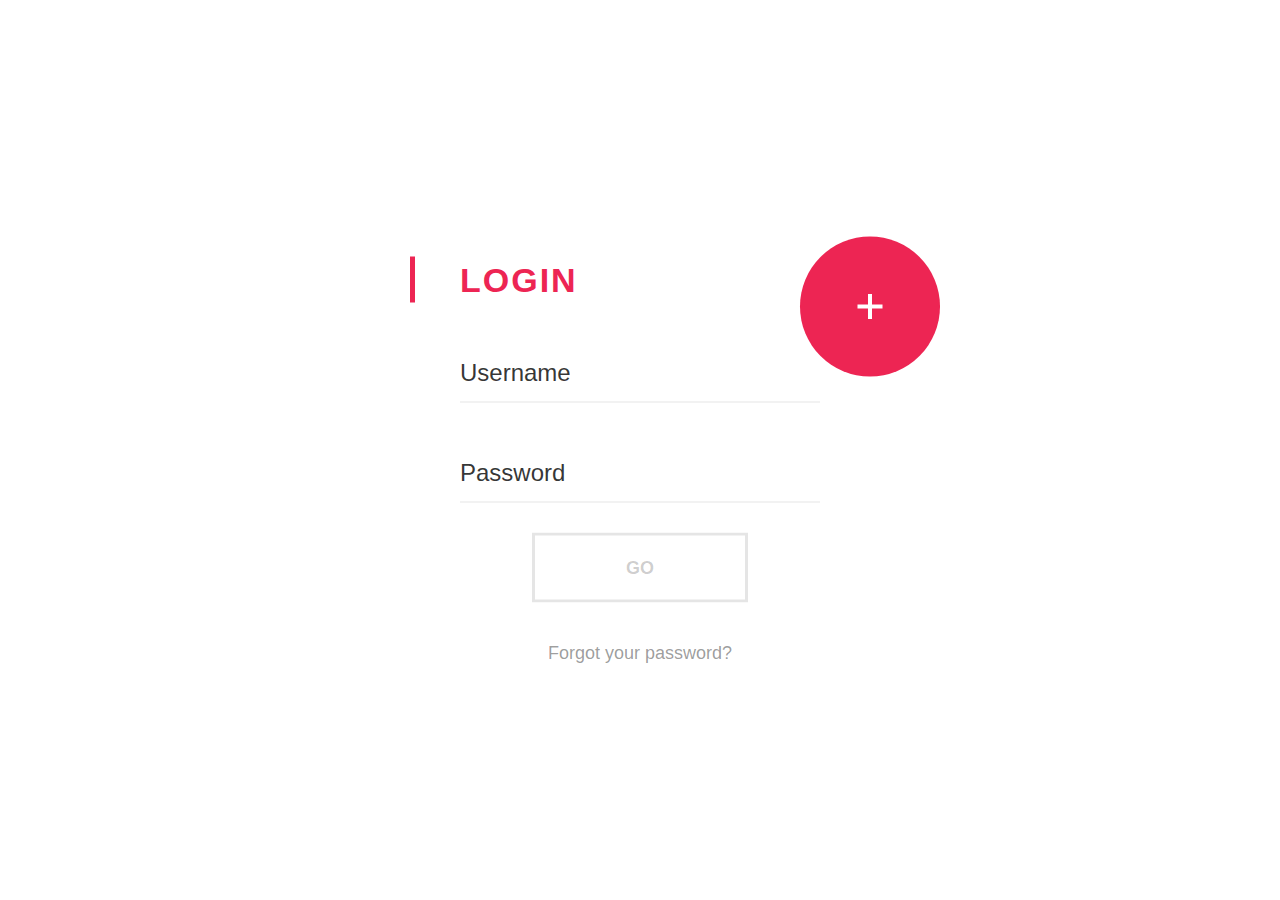
==== web/website.html @ d07f78f4 "Initial commit" ====
<!DOCTYPE html>
<html lang="en">
<head>
    <meta charset="UTF-8">
    <title>STARTE DAS SPIEL</title>
    <link rel = "stylesheet" href="style.css" type="text/css">
</head>
<body>
    <div class="materialContainer">
        <div class="box">
            <div class="title">LOGIN</div>

            <div class="input">
                <label for="name">Username</label>
                <input type="text" name="name" id="name">
                <span class="spin"></span>
            </div>

            <div class="input">
                <label for="pass">Password</label>
                <input type="password" name="pass" id="pass">
                <span class="spin"></span>
            </div>

            <div class="button login">
                <button><span>GO</span> <i class="fa fa-check"></i></button>
            </div>

            <a href="" class="pass-forgot">Forgot your password?</a>
        </div>

        <div class="overbox">
            <div class="material-button alt-2"><span class="shape"></span></div>

            <div class="title">REGISTER</div>

            <div class="input">
                <label for="regname">Username</label>
                <input type="text" name="regname" id="regname">
                <span class="spin"></span>
            </div>

            <div class="input">
                <label for="regpass">Password</label>
                <input type="password" name="regpass" id="regpass">
                <span class="spin"></span>
            </div>

            <div class="input">
                <label for="reregpass">Repeat Password</label>
                <input type="password" name="reregpass" id="reregpass">
                <span class="spin"></span>
            </div>

            <div class="button">
                <button><span>NEXT</span></button>
            </div>
        </div>
    </div>

    <script src="https://cdnjs.cloudflare.com/ajax/libs/jquery/3.4.1/jquery.min.js"></script>
    <script src="script.js"></script>
</body>
</html>
---- web/style.css ----
.box {
    position: relative;
    top: 0;
    opacity: 1;
    float: left;
    padding: 60px 50px 40px 50px;
    width: 100%;
    background: #fff;
    border-radius: 10px;
    transform: scale(1);
    -webkit-transform: scale(1);
    -ms-transform: scale(1);
    z-index: 5;
}

.box.back {
    transform: scale(.95);
    -webkit-transform: scale(.95);
    -ms-transform: scale(.95);
    top: -20px;
    opacity: .8;
    z-index: -1;
}

.box:before {
    content: "";
    width: 100%;
    height: 30px;
    border-radius: 10px;
    position: absolute;
    top: -10px;
    background: rgba(255, 255, 255, .6);
    left: 0;
    transform: scale(.95);
    -webkit-transform: scale(.95);
    -ms-transform: scale(.95);
    z-index: -1;
}

.overbox .title {
    color: #fff;
}

.overbox .title:before {
    background: #fff;
}

.title {
    width: 100%;
    float: left;
    line-height: 46px;
    font-size: 34px;
    font-weight: 700;
    letter-spacing: 2px;
    color: #ED2553;
    position: relative;
}

.title:before {
    content: "";
    width: 5px;
    height: 100%;
    position: absolute;
    top: 0;
    left: -50px;
    background: #ED2553;
}

.input,
.input label,
.input input,
.input .spin,
.button,
.button button .button.login button i.fa,
.material-button .shape:before,
.material-button .shape:after,
.button.login button {
    transition: 300ms cubic-bezier(.4, 0, .2, 1);
    -webkit-transition: 300ms cubic-bezier(.4, 0, .2, 1);
    -ms-transition: 300ms cubic-bezier(.4, 0, .2, 1);
}

.material-button,
.alt-2,
.material-button .shape,
.alt-2 .shape,
.box {
    transition: 400ms cubic-bezier(.4, 0, .2, 1);
    -webkit-transition: 400ms cubic-bezier(.4, 0, .2, 1);
    -ms-transition: 400ms cubic-bezier(.4, 0, .2, 1);
}

.input,
.input label,
.input input,
.input .spin,
.button,
.button button {
    width: 100%;
    float: left;
}

.input,
.button {
    margin-top: 30px;
    height: 70px;
}

.input,
.input input,
.button,
.button button {
    position: relative;
}

.input input {
    height: 60px;
    top: 10px;
    border: none;
    background: transparent;
}

.input input,
.input label,
.button button {
    font-family: 'Roboto', sans-serif;
    font-size: 24px;
    color: rgba(0, 0, 0, 0.8);
    font-weight: 300;
}

.input:before,
.input .spin {
    width: 100%;
    height: 1px;
    position: absolute;
    bottom: 0;
    left: 0;
}

.input:before {
    content: "";
    background: rgba(0, 0, 0, 0.1);
    z-index: 3;
}

.input .spin {
    background: #ED2553;
    z-index: 4;
    width: 0;
}

.overbox .input .spin {
    background: rgba(255, 255, 255, 1);
}

.overbox .input:before {
    background: rgba(255, 255, 255, 0.5);
}

.input label {
    position: absolute;
    top: 10px;
    left: 0;
    z-index: 2;
    cursor: pointer;
    line-height: 60px;
}

.button.login {
    width: 60%;
    left: 20%;
}

.button.login button,
.button button {
    width: 100%;
    line-height: 64px;
    left: 0%;
    background-color: transparent;
    border: 3px solid rgba(0, 0, 0, 0.1);
    font-weight: 900;
    font-size: 18px;
    color: rgba(0, 0, 0, 0.2);
}

.button.login {
    margin-top: 30px;
}

.button {
    margin-top: 20px;
}

.button button {
    background-color: #fff;
    color: #ED2553;
    border: none;
}

.button.login button.active {
    border: 3px solid transparent;
    color: #fff !important;
}

.button.login button.active span {
    opacity: 0;
    transform: scale(0);
    -webkit-transform: scale(0);
    -ms-transform: scale(0);
}

.button.login button.active i.fa {
    opacity: 1;
    transform: scale(1) rotate(-0deg);
    -webkit-transform: scale(1) rotate(-0deg);
    -ms-transform: scale(1) rotate(-0deg);
}

.button.login button i.fa {
    width: 100%;
    height: 100%;
    position: absolute;
    top: 0;
    left: 0;
    line-height: 60px;
    transform: scale(0) rotate(-45deg);
    -webkit-transform: scale(0) rotate(-45deg);
    -ms-transform: scale(0) rotate(-45deg);
}

.button.login button:hover {
    color: #ED2553;
    border-color: #ED2553;
}

.button {
    margin: 40px 0;
    overflow: hidden;
    z-index: 2;
}

.button button {
    cursor: pointer;
    position: relative;
    z-index: 2;
}

.pass-forgot {
    width: 100%;
    float: left;
    text-align: center;
    color: rgba(0, 0, 0, 0.4);
    font-size: 18px;
}

.click-efect {
    position: absolute;
    top: 0;
    left: 0;
    background: #ED2553;
    border-radius: 50%;
}

.overbox {
    width: 100%;
    height: 100%;
    position: absolute;
    top: 0;
    left: 0;
    overflow: inherit;
    border-radius: 10px;
    padding: 60px 50px 40px 50px;
}

.overbox .title,
.overbox .button,
.overbox .input {
    z-index: 111;
    position: relative;
    color: #fff !important;
    display: none;
}

.overbox .title {
    width: 80%;
}

.overbox .input {
    margin-top: 20px;
}

.overbox .input input,
.overbox .input label {
    color: #fff;
}

.overbox .material-button,
.overbox .material-button .shape,
.overbox .alt-2,
.overbox .alt-2 .shape {
    display: block;
}

.material-button,
.alt-2 {
    width: 140px;
    height: 140px;
    border-radius: 50%;
    background: #ED2553;
    position: absolute;
    top: 40px;
    right: -70px;
    cursor: pointer;
    z-index: 100;
    transform: translate(0%, 0%);
    -webkit-transform: translate(0%, 0%);
    -ms-transform: translate(0%, 0%);
}

.material-button .shape,
.alt-2 .shape {
    position: absolute;
    top: 0;
    right: 0;
    width: 100%;
    height: 100%;
}

.material-button .shape:before,
.alt-2 .shape:before,
.material-button .shape:after,
.alt-2 .shape:after {
    content: "";
    background: #fff;
    position: absolute;
    top: 50%;
    left: 50%;
    transform: translate(-50%, -50%) rotate(360deg);
    -webkit-transform: translate(-50%, -50%) rotate(360deg);
    -ms-transform: translate(-50%, -50%) rotate(360deg);
}

.material-button .shape:before,
.alt-2 .shape:before {
    width: 25px;
    height: 4px;
}

.material-button .shape:after,
.alt-2 .shape:after {
    height: 25px;
    width: 4px;
}

.material-button.active,
.alt-2.active {
    top: 50%;
    right: 50%;
    transform: translate(50%, -50%) rotate(0deg);
    -webkit-transform: translate(50%, -50%) rotate(0deg);
    -ms-transform: translate(50%, -50%) rotate(0deg);
}

body {
    background-image: url(https://lh4.googleusercontent.com/-XplyTa1Za-I/VMSgIyAYkHI/AAAAAAAADxM/oL-rD6VP4ts/w1184-h666/Android-Lollipop-wallpapers-Google-Now-Wallpaper-2.png);
    background-position: center;
    background-size: cover;
    background-repeat: no-repeat;
    min-height: 100vh;
    font-family: 'Roboto', sans-serif;
}

body,
html {
    overflow: hidden;
}

.materialContainer {
    width: 100%;
    max-width: 460px;
    position: absolute;
    top: 50%;
    left: 50%;
    transform: translate(-50%, -50%);
    -webkit-transform: translate(-50%, -50%);
    -ms-transform: translate(-50%, -50%);
}

*,
*:after,
*::before {
    -webkit-box-sizing: border-box;
    -moz-box-sizing: border-box;
    box-sizing: border-box;
    margin: 0;
    padding: 0;
    text-decoration: none;
    list-style-type: none;
    outline: none;
}
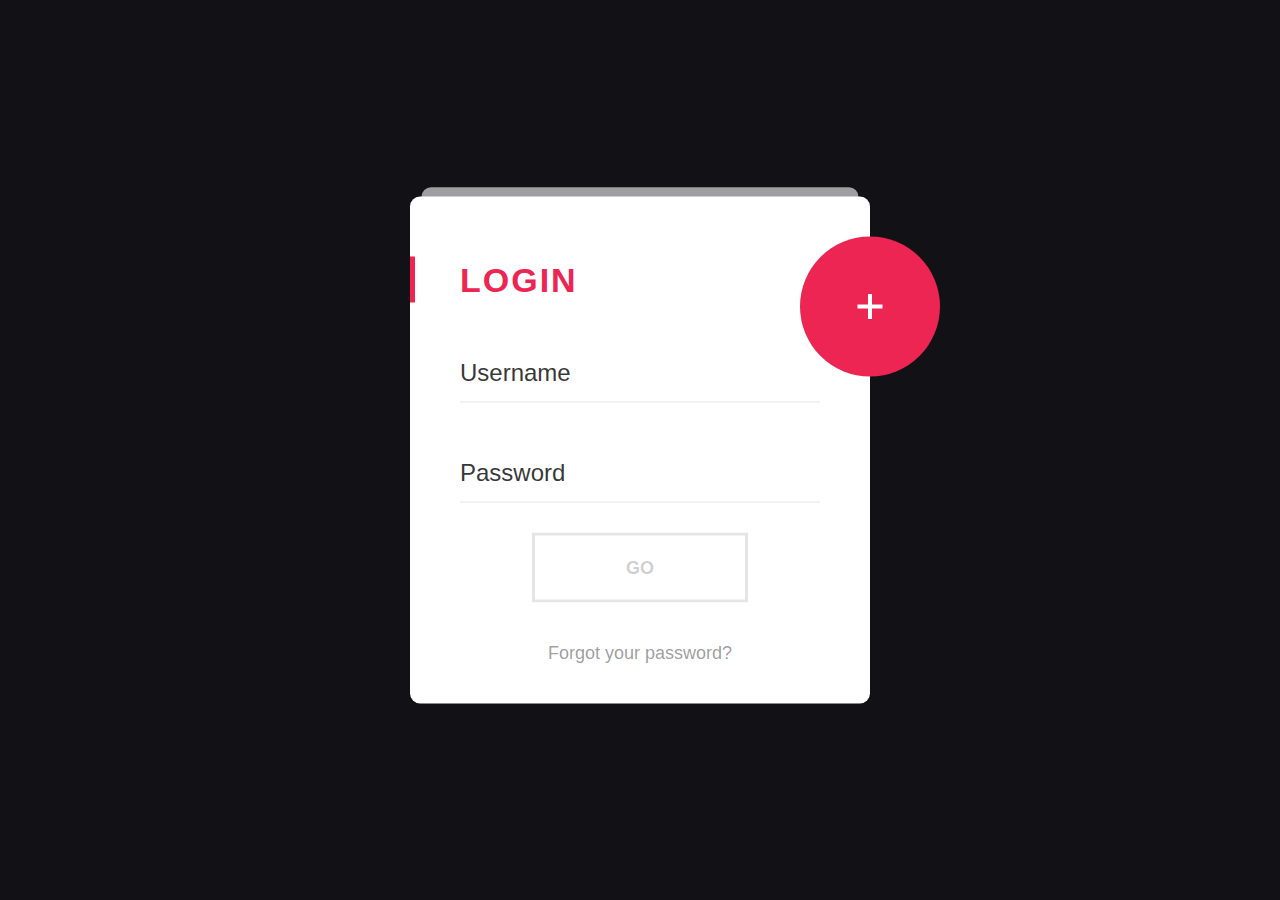
==== commit 3092b7d8: "0.2" ====
--- a/web/website.html
+++ b/web/website.html
@@ -2,12 +2,15 @@
 <html lang="en">
 <head>
     <meta charset="UTF-8">
-    <title>STARTE DAS SPIEL</title>
+    <title>Login</title>
     <link rel = "stylesheet" href="style.css" type="text/css">
 </head>
 <body>
+
     <div class="materialContainer">
+
         <div class="box">
+
             <div class="title">LOGIN</div>
 
             <div class="input">
@@ -30,6 +33,7 @@
         </div>
 
         <div class="overbox">
+
             <div class="material-button alt-2"><span class="shape"></span></div>
 
             <div class="title">REGISTER</div>
--- a/web/style.css
+++ b/web/style.css
@@ -80,6 +80,7 @@
     -ms-transition: 300ms cubic-bezier(.4, 0, .2, 1);
 }
 
+
 .material-button,
 .alt-2,
 .material-button .shape,
@@ -363,7 +364,9 @@
 }
 
 body {
-    background-image: url(https://lh4.googleusercontent.com/-XplyTa1Za-I/VMSgIyAYkHI/AAAAAAAADxM/oL-rD6VP4ts/w1184-h666/Android-Lollipop-wallpapers-Google-Now-Wallpaper-2.png);
+    /*background-image: url(https://lh4.googleusercontent.com/-XplyTa1Za-I/VMSgIyAYkHI/AAAAAAAADxM/oL-rD6VP4ts/w1184-h666/Android-Lollipop-wallpapers-Google-Now-Wallpaper-2.png);*/
+    /*background-image: url(https://s3-us-west-2.amazonaws.com/s.cdpn.io/726875/profile/profile-512.jpg?100000);*/
+    background-color: #111116;
     background-position: center;
     background-size: cover;
     background-repeat: no-repeat;
